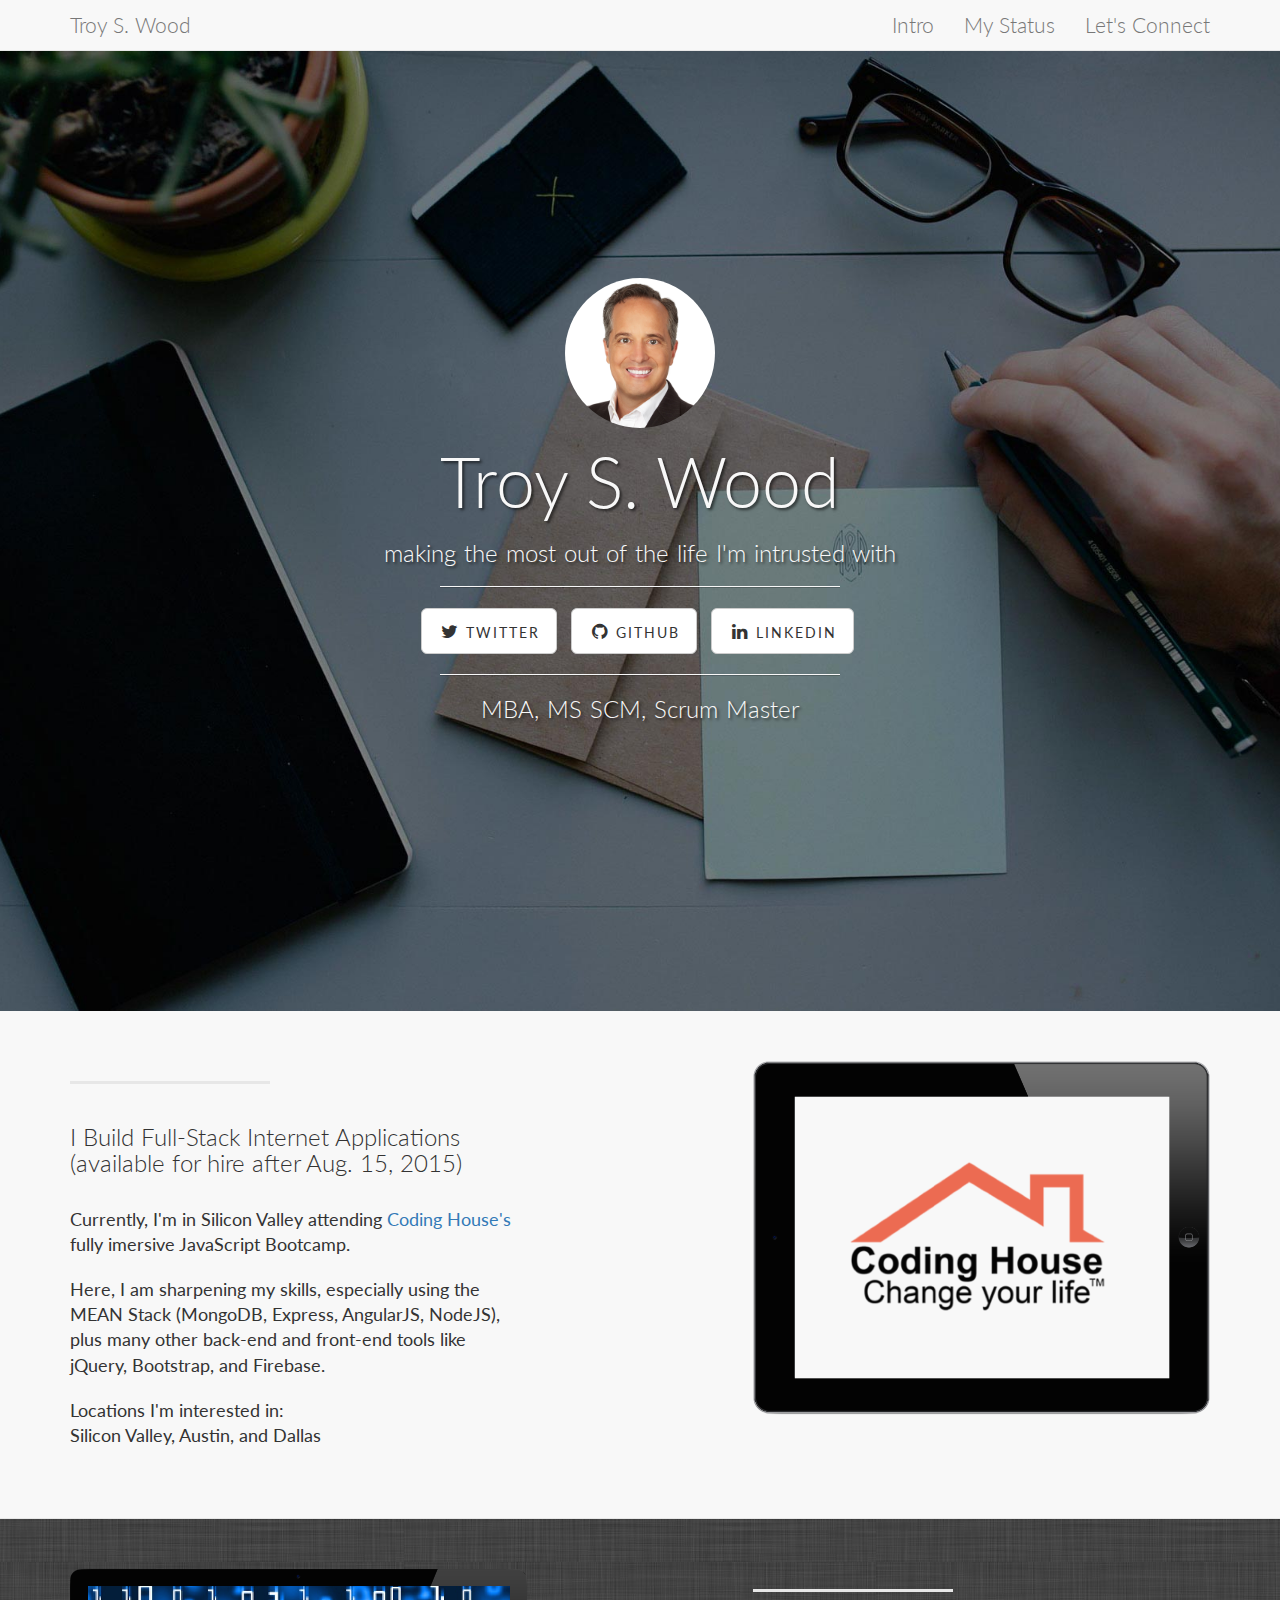
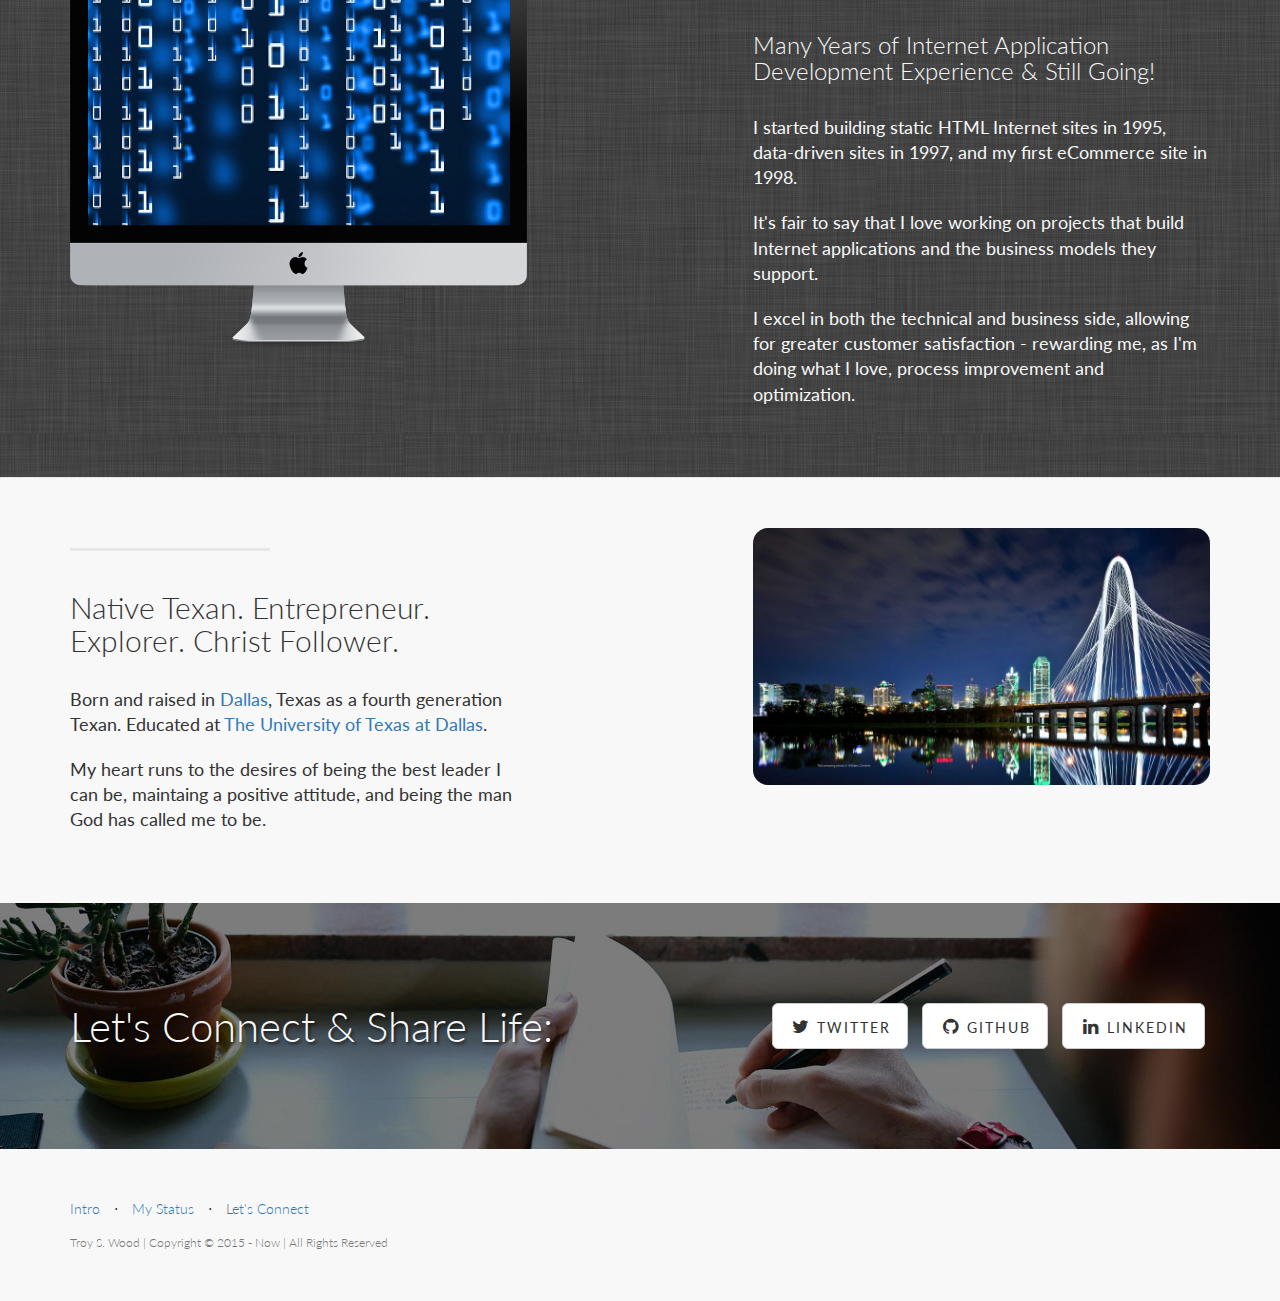
==== index.html @ 4064e509 "new site" ====
<!DOCTYPE html>
<html lang="en">

<head>

    <meta charset="utf-8">
    <meta http-equiv="X-UA-Compatible" content="IE=edge">
    <meta name="viewport" content="width=device-width, initial-scale=1">
    <meta name="description" content="">
    <meta name="author" content="">

    <title>Troy S. Wood | Profile & Projects</title>

    <!-- Bootstrap Core CSS -->
    <link href="css/bootstrap.min.css" rel="stylesheet">

    <!-- Custom CSS -->
    <link href="css/landing-page.css" rel="stylesheet">

    <!-- Custom Fonts -->
    <link href="font-awesome/css/font-awesome.min.css" rel="stylesheet" type="text/css">
    <link href="http://fonts.googleapis.com/css?family=Lato:300,400,700,300italic,400italic,700italic" rel="stylesheet" type="text/css">

    <!-- HTML5 Shim and Respond.js IE8 support of HTML5 elements and media queries -->
    <!-- WARNING: Respond.js doesn't work if you view the page via file:// -->
    <!--[if lt IE 9]>
        <script src="https://oss.maxcdn.com/libs/html5shiv/3.7.0/html5shiv.js"></script>
        <script src="https://oss.maxcdn.com/libs/respond.js/1.4.2/respond.min.js"></script>
    <![endif]-->

</head>

<body>

    <!-- Navigation -->
    <nav class="navbar navbar-default navbar-fixed-top topnav" role="navigation">
        <div class="container topnav">
            <!-- Brand and toggle get grouped for better mobile display -->
            <div class="navbar-header">
                <button type="button" class="navbar-toggle" data-toggle="collapse" data-target="#bs-example-navbar-collapse-1">
                    <span class="sr-only">Toggle navigation</span>
                    <span class="icon-bar"></span>
                    <span class="icon-bar"></span>
                    <span class="icon-bar"></span>
                </button>
                <a class="navbar-brand topnav" href="#">Troy S. Wood</a>
            </div>
            <!-- Collect the nav links, forms, and other content for toggling -->
            <div class="collapse navbar-collapse" id="bs-example-navbar-collapse-1">
                <ul class="nav navbar-nav navbar-right">
                    <li>
                        <a class="navbar-menu-items" href="#intro">Intro</a>
                    </li>
                    <li>
                        <a class="navbar-menu-items" href="#mystatus">My Status</a>
                    </li>
                    <li>
                        <a class="navbar-menu-items" href="#letsconnect">Let's Connect</a>
                    </li>
                </ul>
            </div>
            <!-- /.navbar-collapse -->
        </div>
        <!-- /.container -->
    </nav>


    <!-- Header -->
    <a name="intro"></a>
    <div class="intro-header">
        <div class="container">

            <div class="row">
                <div class="col-lg-12">
                    <div class="intro-message">
                    <img id="img-troy-propic-01" class="img-responsive" src="img/troywood-pro-pic-01.jpg" alt="">                    
                        <h1>Troy S. Wood</h1>
                        <h3 class="text-spacing">making the most out of the life I'm intrusted with</h3>
                        <hr class="intro-divider">                   
                        <ul class="list-inline intro-social-buttons">
                            <li>
                                <a href="https://twitter.com/?lang=en" target="_blank" class="btn btn-default btn-lg"><i class="fa fa-twitter fa-fw"></i> <span class="network-name">Twitter</span></a>
                            </li>
                            <li>
                                <a href="https://github.com/troyswood" target="_blank" class="btn btn-default btn-lg"><i class="fa fa-github fa-fw"></i> <span class="network-name">Github</span></a>
                            </li>
                            <li>
                                <a href="https://www.linkedin.com/in/troyswood" target="_blank" class="btn btn-default btn-lg"><i class="fa fa-linkedin fa-fw"></i> <span class="network-name">Linkedin</span></a>
                            </li>
                        </ul>
                        <hr class="intro-divider">
                        <h3 class="text-spacing">MBA, MS SCM, Scrum Master</h3>                         
                    </div>
                </div>
            </div>

        </div>
        <!-- /.container -->

    </div>
    <!-- /.intro-header -->

    <!-- Page Content -->

  <a  name="mystatus"></a>
    <div class="content-section-a">

        <div class="container">
            <div class="row">
                <div class="col-lg-5 col-sm-6">
                    <hr class="section-heading-spacer">
                    <div class="clearfix"></div>
                    <h3 class="section-heading">I Build Full-Stack Internet Applications<br>(available for hire after Aug. 15, 2015)</h3>
                    <p class="lead">Currently, I'm in Silicon Valley attending <a target="_blank" href="http://codinghouse.co/">Coding House's</a> fully imersive JavaScript Bootcamp.</p><p class="lead">Here, I am sharpening my skills, especially using the MEAN Stack (MongoDB, Express, AngularJS, NodeJS), plus many other back-end and front-end tools like jQuery, Bootstrap, and Firebase.</p><p class="lead">Locations I'm interested in:<br>Silicon Valley, Austin, and Dallas</p>
                </div>
                <div class="col-lg-5 col-lg-offset-2 col-sm-6">
                    <img class="img-responsive" src="img/ipad-ch-logo.png" alt="">
                </div>
            </div>

        </div>
        <!-- /.container -->

    </div>
    <!-- /.content-section-a -->

    <div class="content-section-b">

        <div class="container">

            <div class="row">
                <div class="col-lg-5 col-lg-offset-1 col-sm-push-6  col-sm-6">
                    <hr class="section-heading-spacer">
                    <div class="clearfix"></div>
                    <h3 class="section-heading">Many Years of Internet Application Development Experience & Still Going!</h3>
                    <p class="lead">I started building static HTML Internet sites in 1995, data-driven sites in 1997, and my first eCommerce site in 1998.</p><p class="lead">It's fair to say that I love working on projects that build Internet applications and the business models they support.</p><p class="lead">I excel in both the technical and business side, allowing for greater customer satisfaction - rewarding me, as I'm doing what I love, process improvement and optimization.</p>
                </div>
                <div class="col-lg-5 col-sm-pull-6  col-sm-6">
                    <img class="img-responsive" src="img/imac-binary.png" alt="">
                </div>
            </div>

        </div>
        <!-- /.container -->

    </div>
    <!-- /.content-section-b -->

    <div class="content-section-a">

        <div class="container">

            <div class="row">
                <div class="col-lg-5 col-sm-6">
                    <hr class="section-heading-spacer">
                    <div class="clearfix"></div>
                    <h2 class="section-heading">Native Texan. Entrepreneur. Explorer. Christ Follower.</h2>
                    <p class="lead">Born and raised in <a target="_blank" href="http://dallascityhall.com">Dallas</a>, Texas as a fourth generation Texan. Educated at <a target="_blank" href="http://www.utdallas.edu">The University of Texas at Dallas</a>.</p><p class="lead">My heart runs to the desires of being the best leader I can be, maintaing a positive attitude, and being the man God has called me to be.</p>
                </div>
                <div class="col-lg-5 col-lg-offset-2 col-sm-6">
                    <!-- <img class="img-responsive" src="img/phones.png" alt=""> -->
                    <img id="img-dallas-01" class="img-responsive" src="img/dallas-03.jpg" alt="">
                </div>
            </div>

        </div>
        <!-- /.container -->

    </div>
    <!-- /.content-section-a -->

  <a  name="letsconnect"></a>
    <div class="banner">

        <div class="container">

            <div class="row">
                <div class="col-lg-6">
                    <h2>Let's Connect & Share Life:</h2>
                </div>
                <div class="col-lg-6">
                    <ul class="list-inline banner-social-buttons">
                        <li>
                            <a href="https://twitter.com/?lang=en" target="_blank" class="btn btn-default btn-lg"><i class="fa fa-twitter fa-fw"></i> <span class="network-name">Twitter</span></a>
                        </li>
                        <li>
                            <a href="https://github.com/troyswood" target="_blank" class="btn btn-default btn-lg"><i class="fa fa-github fa-fw"></i> <span class="network-name">Github</span></a>
                        </li>
                        <li>
                            <a href="https://www.linkedin.com/in/troyswood" target="_blank" class="btn btn-default btn-lg"><i class="fa fa-linkedin fa-fw"></i> <span class="network-name">Linkedin</span></a>
                        </li>
                    </ul>
                </div>
            </div>

        </div>
        <!-- /.container -->

    </div>
    <!-- /.banner -->

    <!-- Footer -->
    <footer>
        <div class="container">
            <div class="row">
                <div class="col-lg-12">
                    <ul class="list-inline">
                        <li>
                            <a href="#">Intro</a>
                        </li>
                        <li class="footer-menu-divider">&sdot;</li>
                        <li>
                            <a href="#mystatus">My Status</a>
                        </li>
                        <li class="footer-menu-divider">&sdot;</li>
                        <li>
                            <a href="#letsconnect">Let's Connect</a>
                        </li>
                    </ul>
                    <p class="copyright text-muted small">Troy S. Wood | Copyright &copy; 2015 - Now | All Rights Reserved</p>
                </div>
            </div>
        </div>
    </footer>

    <!-- jQuery -->
    <script src="js/jquery.js"></script>

    <!-- Bootstrap Core JavaScript -->
    <script src="js/bootstrap.min.js"></script>

</body>

</html>
---- css/landing-page.css ----
/*!
 * Start Bootstrap - Landing Page Bootstrap Theme (http://startbootstrap.com)
 * Code licensed under the Apache License v2.0.
 * For details, see http://www.apache.org/licenses/LICENSE-2.0.
 */

body,
html {
    width: 100%;
    height: 100%;
}

body,
h1,
h2,
h3,
h4,
h5,
h6 {
    font-family: "Lato","Helvetica Neue",Helvetica,Arial,sans-serif;
    font-weight: 300;
}

.text-spacing {
    letter-spacing: 0.0px;
    word-spacing: 1.0px;
}

.topnav {
    font-size: 14px; 
}

.lead {
    font-size: 18px;
    font-weight: 400;
}

.intro-header {
    padding-top: 50px; /* If you're making other pages, make sure there is 50px of padding to make sure the navbar doesn't overlap content! */
    padding-bottom: 50px;
    text-align: center;
    color: #f8f8f8;
    background: url(../img/intro-bg.jpg) no-repeat center center;
    background-size: cover;
}

.intro-message {
    position: relative;
    padding-top: 20%;
    padding-bottom: 20%;
}

.intro-message > h1 {
    margin: 0;
    text-shadow: 2px 2px 3px rgba(0,0,0,0.6);
    font-size: 5em;
}

.intro-divider {
    width: 400px;
    border-top: 1px solid #f8f8f8;
    border-bottom: 1px solid rgba(0,0,0,0.2);
}

.intro-message > h3 {
    text-shadow: 2px 2px 3px rgba(0,0,0,0.6);
}

@media(max-width:767px) {
    .intro-message {
        padding-bottom: 15%;
    }

    .intro-message > h1 {
        font-size: 3em;
    }

    ul.intro-social-buttons > li {
        display: block;
        margin-bottom: 20px;
        padding: 0;
    }

    ul.intro-social-buttons > li:last-child {
        margin-bottom: 0;
    }

    .intro-divider {
        width: 100%;
    }
}

.network-name {
    text-transform: uppercase;
    font-size: 14px;
    font-weight: 400;
    letter-spacing: 2px;
}

.content-section-a {
    padding: 50px 0;
    background-color: #f8f8f8;
}

.content-section-b {
    padding: 50px 0;
    border-top: 1px solid #e7e7e7;
    border-bottom: 1px solid #e7e7e7;
    color: #f8f8f8; /* */
    background: url(../img/linentexture.jpg) center center;
}

.section-heading {
    margin-bottom: 30px;
}

.section-heading-spacer {
    float: left;
    width: 200px;
    border-top: 3px solid #e7e7e7;
}

#img-troy-propic-01 {
    margin-left: auto;
    margin-right: auto;    
    margin-bottom: 15px;
    border-radius: 50%;
    height: 150px;
    width: 150px;
}

#img-dallas-01 {
    border-radius: 15px;
}

a.navbar-brand.topnav {
    font-size: 1.5em;
}

.navbar-menu-items {
    font-size: 1.5em;
}

.banner {
    padding: 100px 0;
    color: #f8f8f8;
    background: url(../img/banner-bg.jpg) no-repeat center center; 
    /* background: url(../img/bgwood.jpg) no-repeat center center; */
    background-size: cover;
}

.banner h2 {
    margin: 0;
    text-shadow: 2px 2px 3px rgba(0,0,0,0.6);
    font-size: 3em;
}

.banner ul {
    margin-bottom: 0;
}

.banner-social-buttons {
    float: right;
    margin-top: 0;
}

@media(max-width:1199px) {
    ul.banner-social-buttons {
        float: left;
        margin-top: 15px;
    }
    a.navbar-brand.topnav {
    font-size: 1.0em;
}
}

@media(max-width:767px) {
    .banner h2 {
        margin: 0;
        text-shadow: 2px 2px 3px rgba(0,0,0,0.6);
        font-size: 3em;
    }

    ul.banner-social-buttons > li {
        display: block;
        margin-bottom: 20px;
        padding: 0;
    }

    ul.banner-social-buttons > li:last-child {
        margin-bottom: 0;
    }
    a.navbar-brand.topnav {
    font-size: 1.0em;
}
}

footer {
    padding: 50px 0;
    background-color: #f8f8f8;
}

p.copyright {
    margin: 15px 0 0;
}
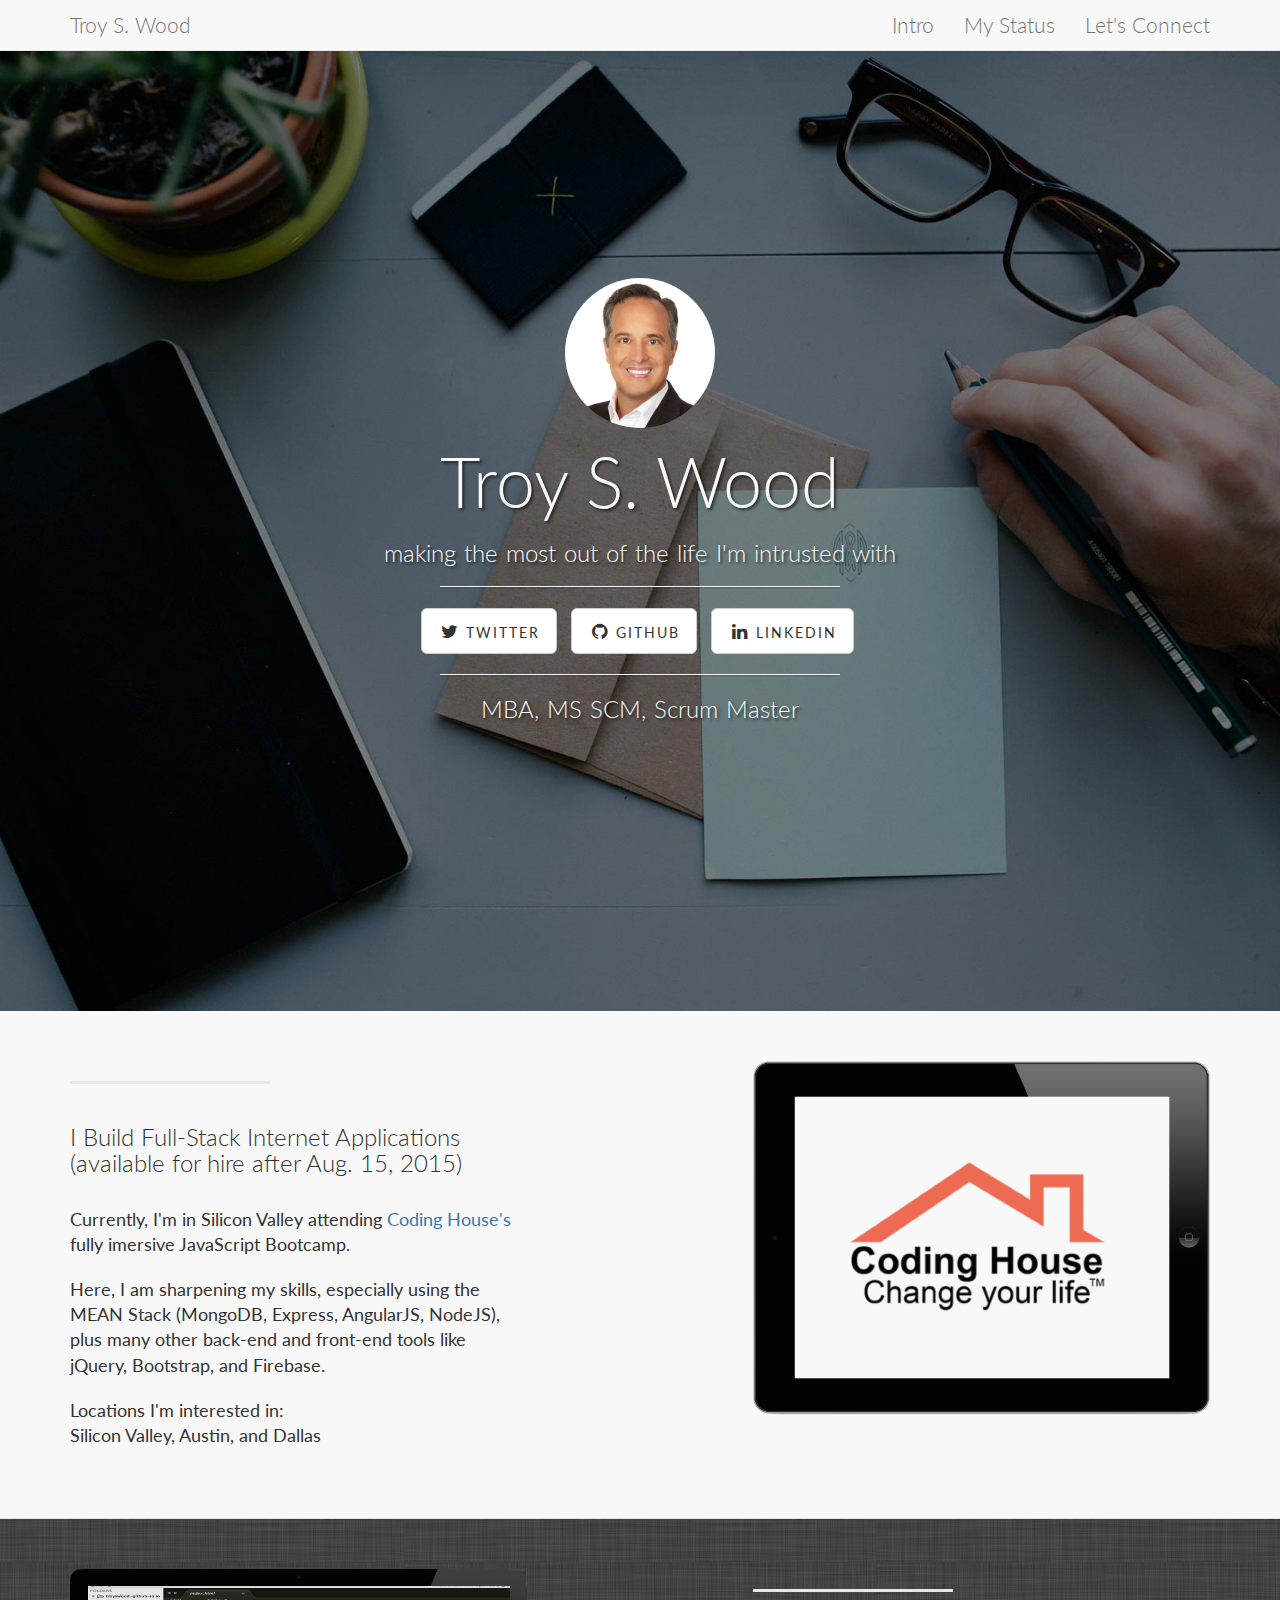
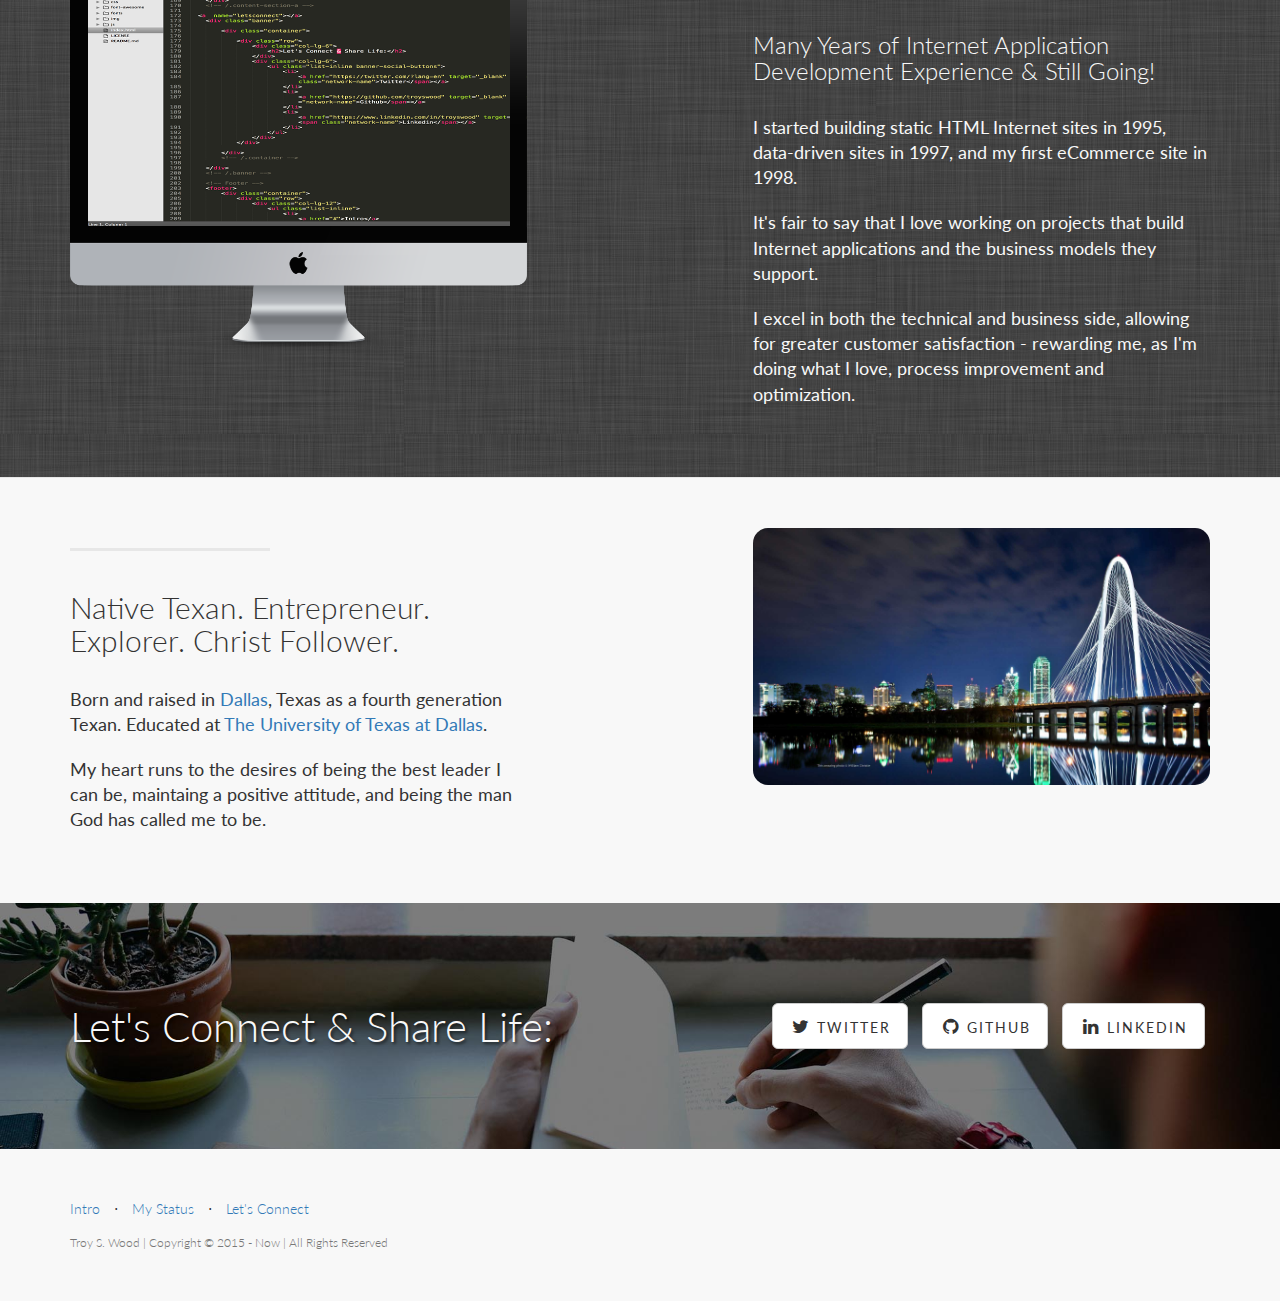
==== commit d8c303cc: "changed img & added google analytics" ====
--- a/index.html
+++ b/index.html
@@ -136,7 +136,7 @@
                     <p class="lead">I started building static HTML Internet sites in 1995, data-driven sites in 1997, and my first eCommerce site in 1998.</p><p class="lead">It's fair to say that I love working on projects that build Internet applications and the business models they support.</p><p class="lead">I excel in both the technical and business side, allowing for greater customer satisfaction - rewarding me, as I'm doing what I love, process improvement and optimization.</p>
                 </div>
                 <div class="col-lg-5 col-sm-pull-6  col-sm-6">
-                    <img class="img-responsive" src="img/imac-binary.png" alt="">
+                    <img class="img-responsive" src="img/imac-withcode.png" alt="">
                 </div>
             </div>
 
@@ -229,6 +229,16 @@
     <!-- Bootstrap Core JavaScript -->
     <script src="js/bootstrap.min.js"></script>
 
+    <script>
+      (function(i,s,o,g,r,a,m){i['GoogleAnalyticsObject']=r;i[r]=i[r]||function(){
+      (i[r].q=i[r].q||[]).push(arguments)},i[r].l=1*new Date();a=s.createElement(o),
+      m=s.getElementsByTagName(o)[0];a.async=1;a.src=g;m.parentNode.insertBefore(a,m)
+      })(window,document,'script','//www.google-analytics.com/analytics.js','ga');
+
+      ga('create', 'UA-64116426-1', 'auto');
+      ga('send', 'pageview');
+    </script>
+
 </body>
 
 </html>
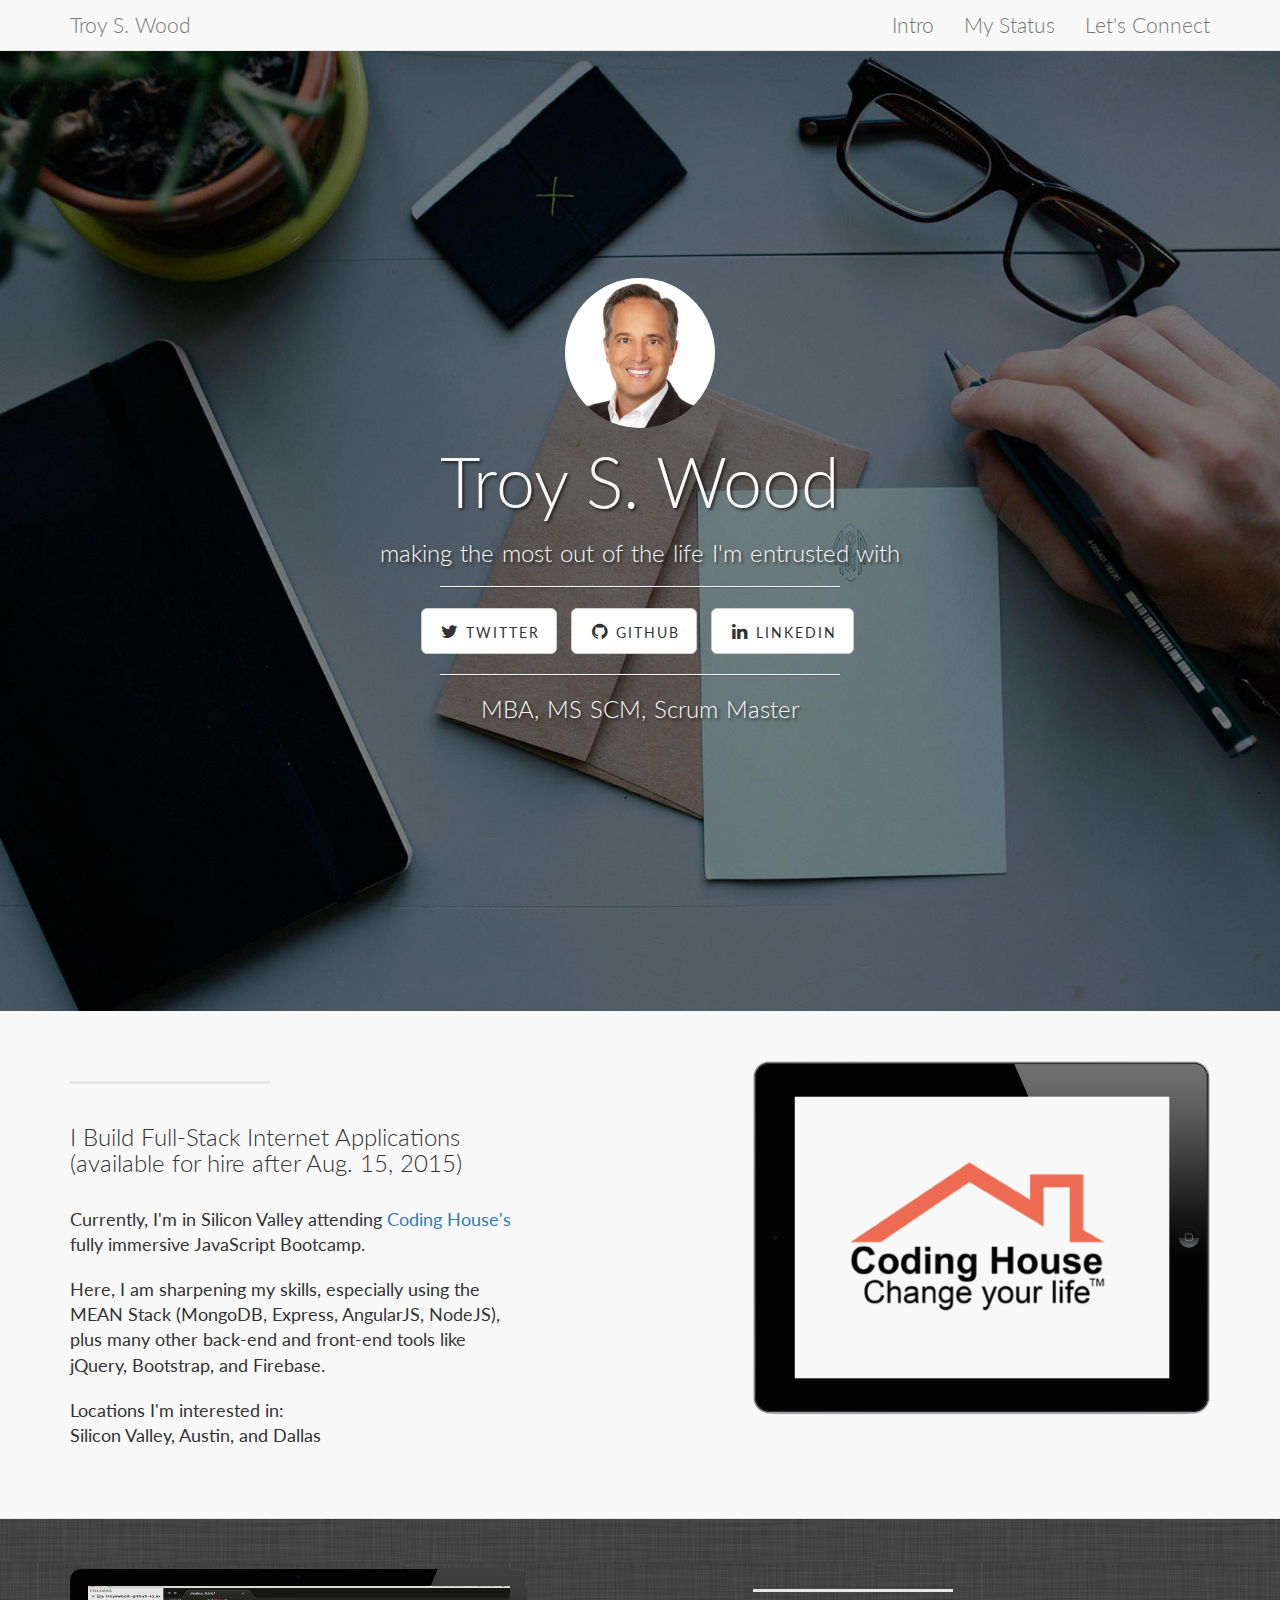
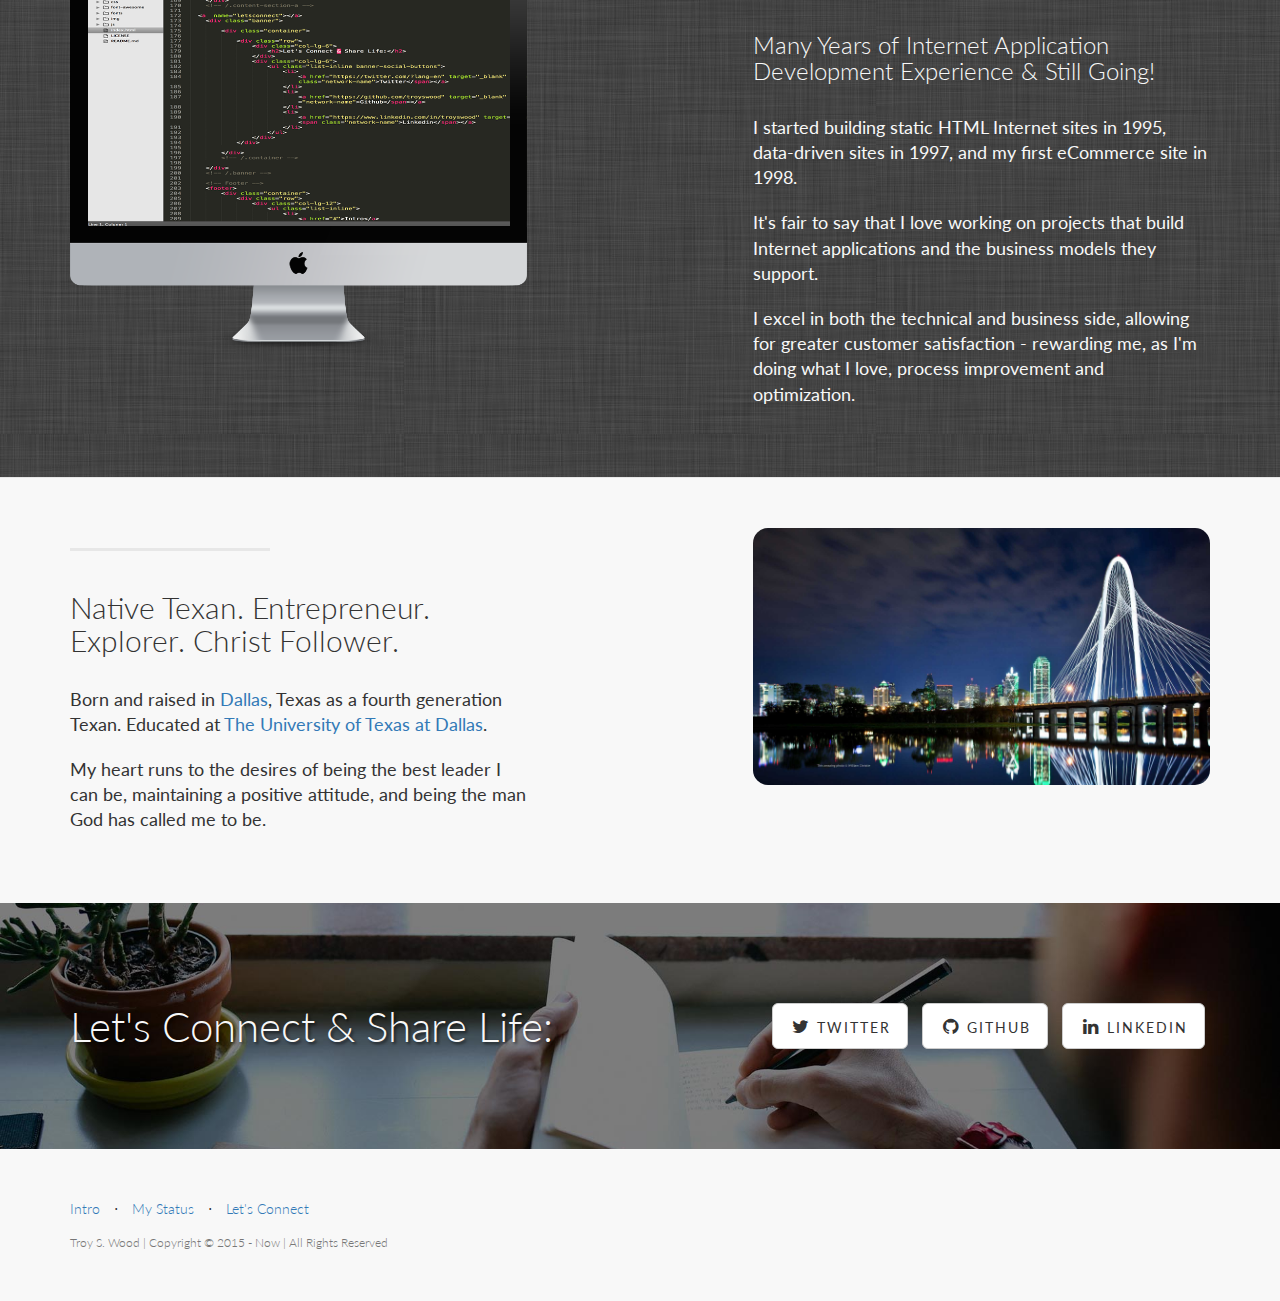
==== commit c5cf5580: "corrected some typos in the text" ====
--- a/index.html
+++ b/index.html
@@ -75,7 +75,7 @@
                     <div class="intro-message">
                     <img id="img-troy-propic-01" class="img-responsive" src="img/troywood-pro-pic-01.jpg" alt="">                    
                         <h1>Troy S. Wood</h1>
-                        <h3 class="text-spacing">making the most out of the life I'm intrusted with</h3>
+                        <h3 class="text-spacing">making the most out of the life I'm entrusted with</h3>
                         <hr class="intro-divider">                   
                         <ul class="list-inline intro-social-buttons">
                             <li>
@@ -111,7 +111,7 @@
                     <hr class="section-heading-spacer">
                     <div class="clearfix"></div>
                     <h3 class="section-heading">I Build Full-Stack Internet Applications<br>(available for hire after Aug. 15, 2015)</h3>
-                    <p class="lead">Currently, I'm in Silicon Valley attending <a target="_blank" href="http://codinghouse.co/">Coding House's</a> fully imersive JavaScript Bootcamp.</p><p class="lead">Here, I am sharpening my skills, especially using the MEAN Stack (MongoDB, Express, AngularJS, NodeJS), plus many other back-end and front-end tools like jQuery, Bootstrap, and Firebase.</p><p class="lead">Locations I'm interested in:<br>Silicon Valley, Austin, and Dallas</p>
+                    <p class="lead">Currently, I'm in Silicon Valley attending <a target="_blank" href="http://codinghouse.co/">Coding House's</a> fully immersive JavaScript Bootcamp.</p><p class="lead">Here, I am sharpening my skills, especially using the MEAN Stack (MongoDB, Express, AngularJS, NodeJS), plus many other back-end and front-end tools like jQuery, Bootstrap, and Firebase.</p><p class="lead">Locations I'm interested in:<br>Silicon Valley, Austin, and Dallas</p>
                 </div>
                 <div class="col-lg-5 col-lg-offset-2 col-sm-6">
                     <img class="img-responsive" src="img/ipad-ch-logo.png" alt="">
@@ -155,7 +155,7 @@
                     <hr class="section-heading-spacer">
                     <div class="clearfix"></div>
                     <h2 class="section-heading">Native Texan. Entrepreneur. Explorer. Christ Follower.</h2>
-                    <p class="lead">Born and raised in <a target="_blank" href="http://dallascityhall.com">Dallas</a>, Texas as a fourth generation Texan. Educated at <a target="_blank" href="http://www.utdallas.edu">The University of Texas at Dallas</a>.</p><p class="lead">My heart runs to the desires of being the best leader I can be, maintaing a positive attitude, and being the man God has called me to be.</p>
+                    <p class="lead">Born and raised in <a target="_blank" href="http://dallascityhall.com">Dallas</a>, Texas as a fourth generation Texan. Educated at <a target="_blank" href="http://www.utdallas.edu">The University of Texas at Dallas</a>.</p><p class="lead">My heart runs to the desires of being the best leader I can be, maintaining a positive attitude, and being the man God has called me to be.</p>
                 </div>
                 <div class="col-lg-5 col-lg-offset-2 col-sm-6">
                     <!-- <img class="img-responsive" src="img/phones.png" alt=""> -->
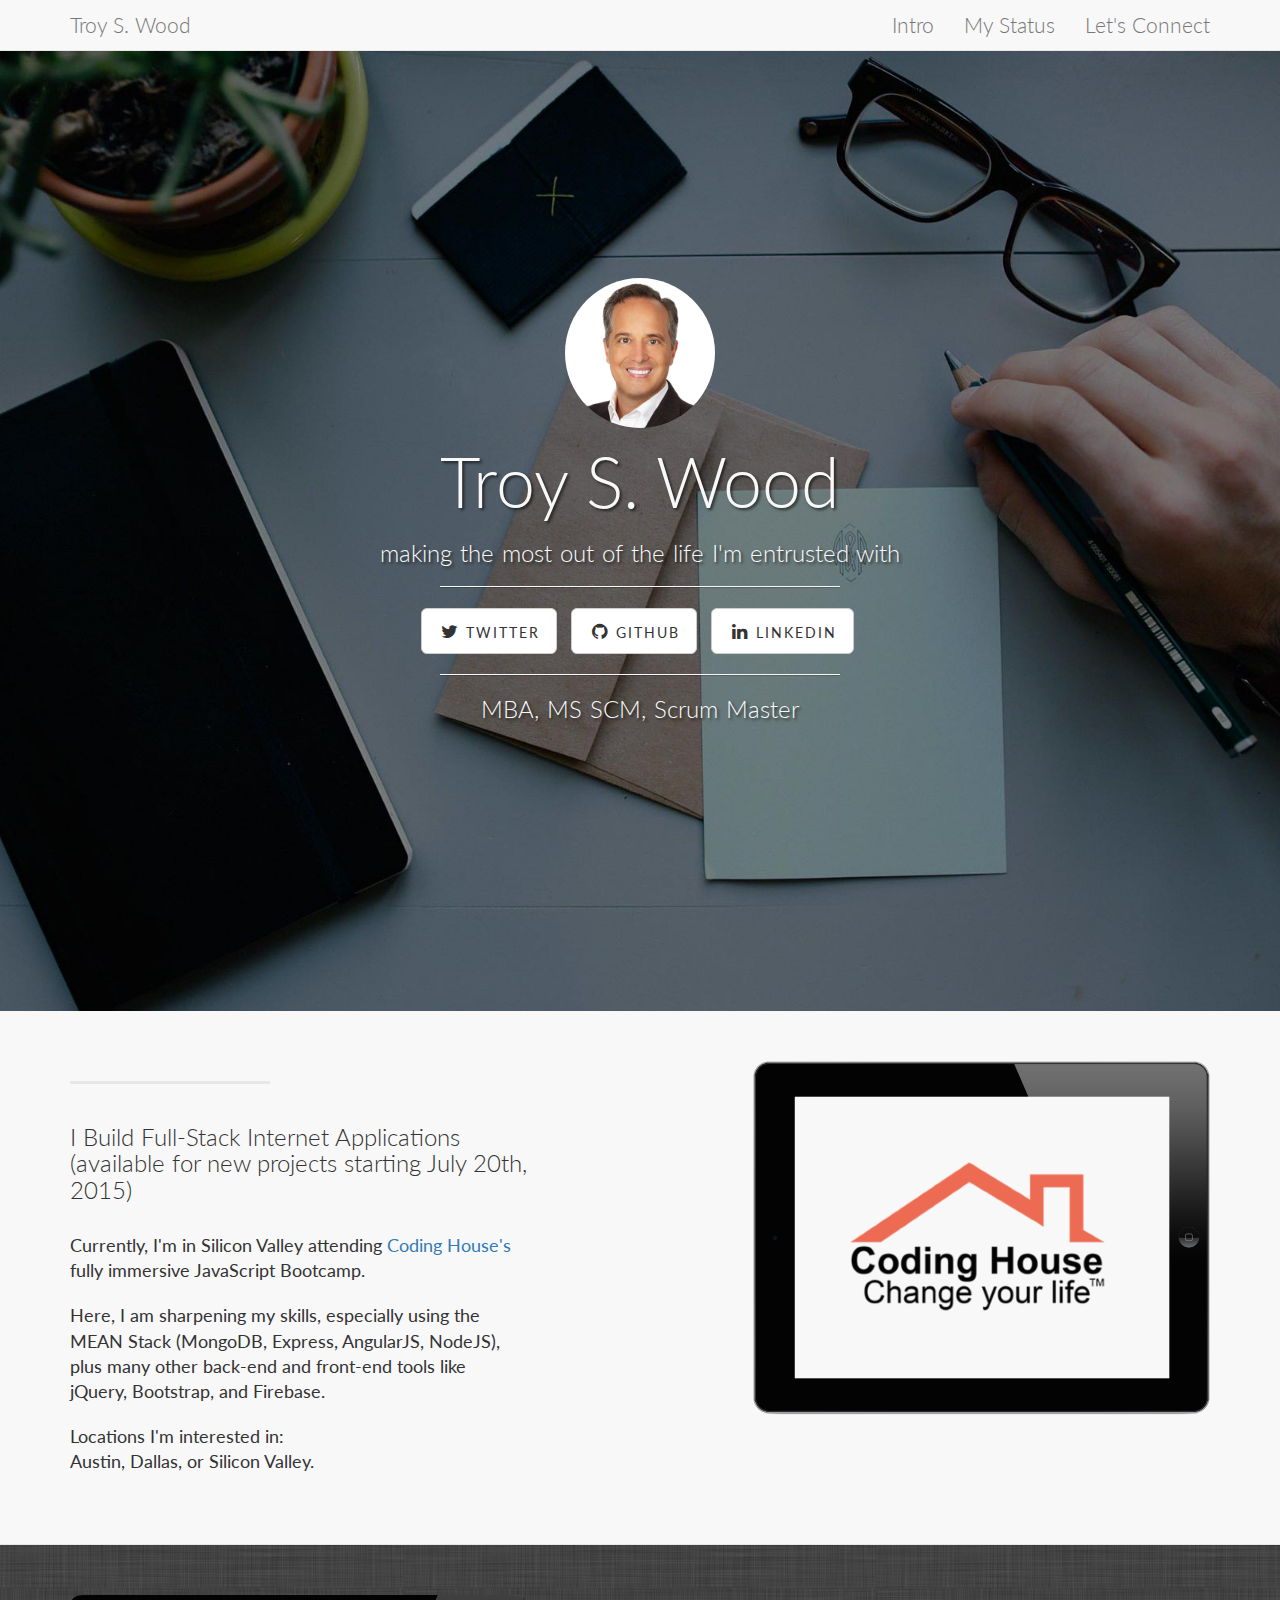
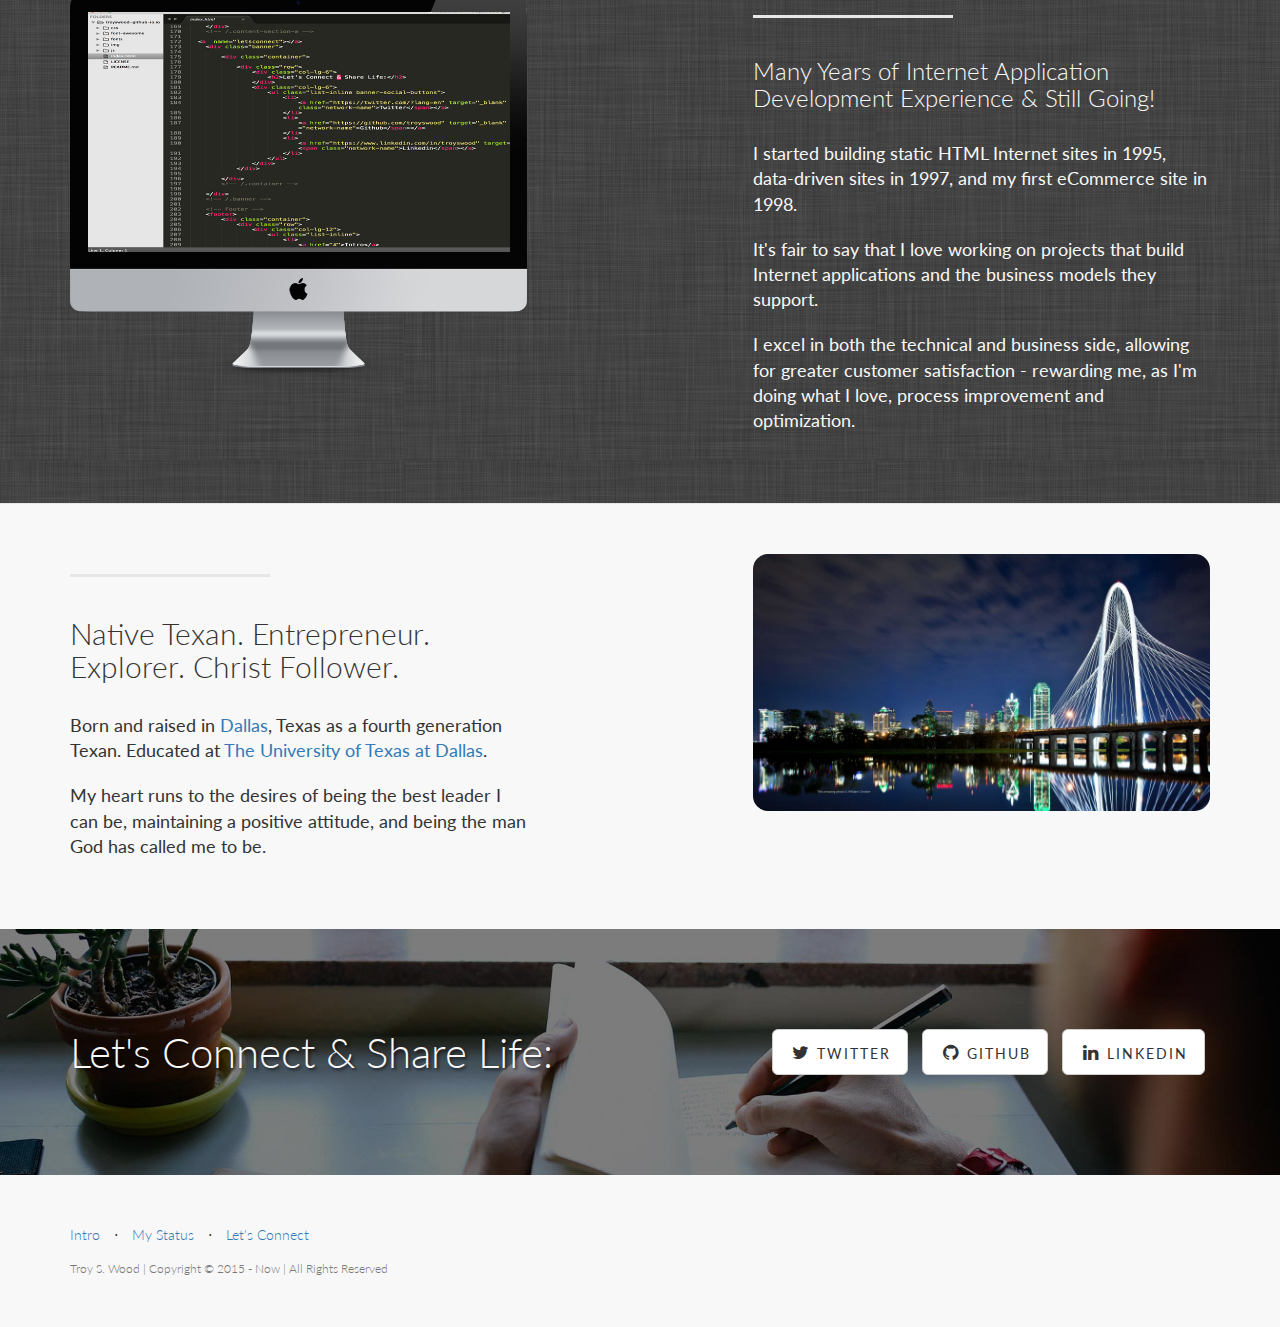
==== commit e741a06b: "Update index.html" ====
--- a/index.html
+++ b/index.html
@@ -6,10 +6,11 @@
     <meta charset="utf-8">
     <meta http-equiv="X-UA-Compatible" content="IE=edge">
     <meta name="viewport" content="width=device-width, initial-scale=1">
-    <meta name="description" content="">
-    <meta name="author" content="">
-
-    <title>Troy S. Wood | Profile & Projects</title>
+    <meta name="description" content="Troy S. Wood's personal Internet site showing his profile information and portfolio of projects. Links to his social media accounts.">
+    <meta name="keywords" content="troy s. wood, troyswood, troy wood, mean stack, internet application development, personal profile, javascript, ut dallas, linkedin, github, twitter">
+    <meta name="author" content="Troy S. Wood">
+
+    <title>Profile & Projects | Troy S. Wood</title>
 
     <!-- Bootstrap Core CSS -->
     <link href="css/bootstrap.min.css" rel="stylesheet">
@@ -110,8 +111,8 @@
                 <div class="col-lg-5 col-sm-6">
                     <hr class="section-heading-spacer">
                     <div class="clearfix"></div>
-                    <h3 class="section-heading">I Build Full-Stack Internet Applications<br>(available for hire after Aug. 15, 2015)</h3>
-                    <p class="lead">Currently, I'm in Silicon Valley attending <a target="_blank" href="http://codinghouse.co/">Coding House's</a> fully immersive JavaScript Bootcamp.</p><p class="lead">Here, I am sharpening my skills, especially using the MEAN Stack (MongoDB, Express, AngularJS, NodeJS), plus many other back-end and front-end tools like jQuery, Bootstrap, and Firebase.</p><p class="lead">Locations I'm interested in:<br>Silicon Valley, Austin, and Dallas</p>
+                    <h3 class="section-heading">I Build Full-Stack Internet Applications<br>(available for new projects starting July 20th, 2015)</h3>
+                    <p class="lead">Currently, I'm in Silicon Valley attending <a target="_blank" href="http://codinghouse.co/">Coding House's</a> fully immersive JavaScript Bootcamp.</p><p class="lead">Here, I am sharpening my skills, especially using the MEAN Stack (MongoDB, Express, AngularJS, NodeJS), plus many other back-end and front-end tools like jQuery, Bootstrap, and Firebase.</p><p class="lead">Locations I'm interested in:<br>Austin, Dallas, or Silicon Valley.</p>
                 </div>
                 <div class="col-lg-5 col-lg-offset-2 col-sm-6">
                     <img class="img-responsive" src="img/ipad-ch-logo.png" alt="">
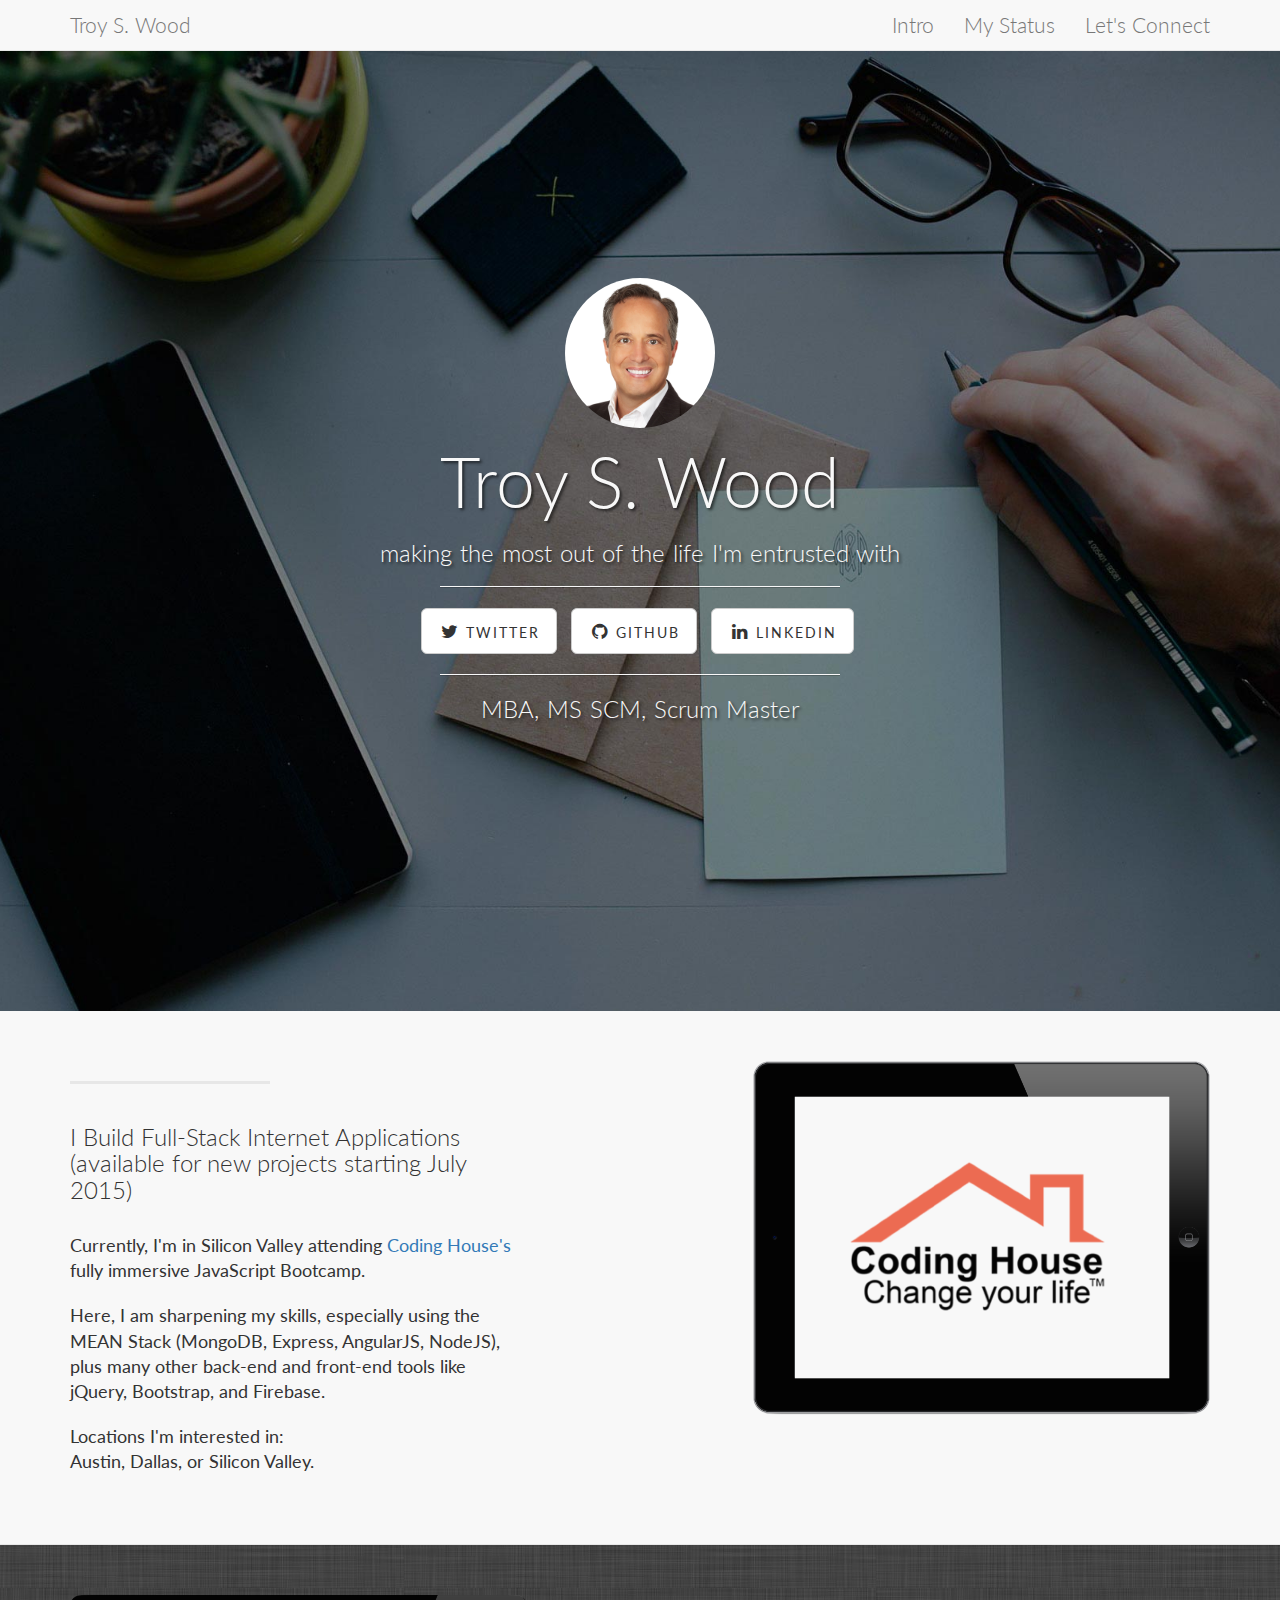
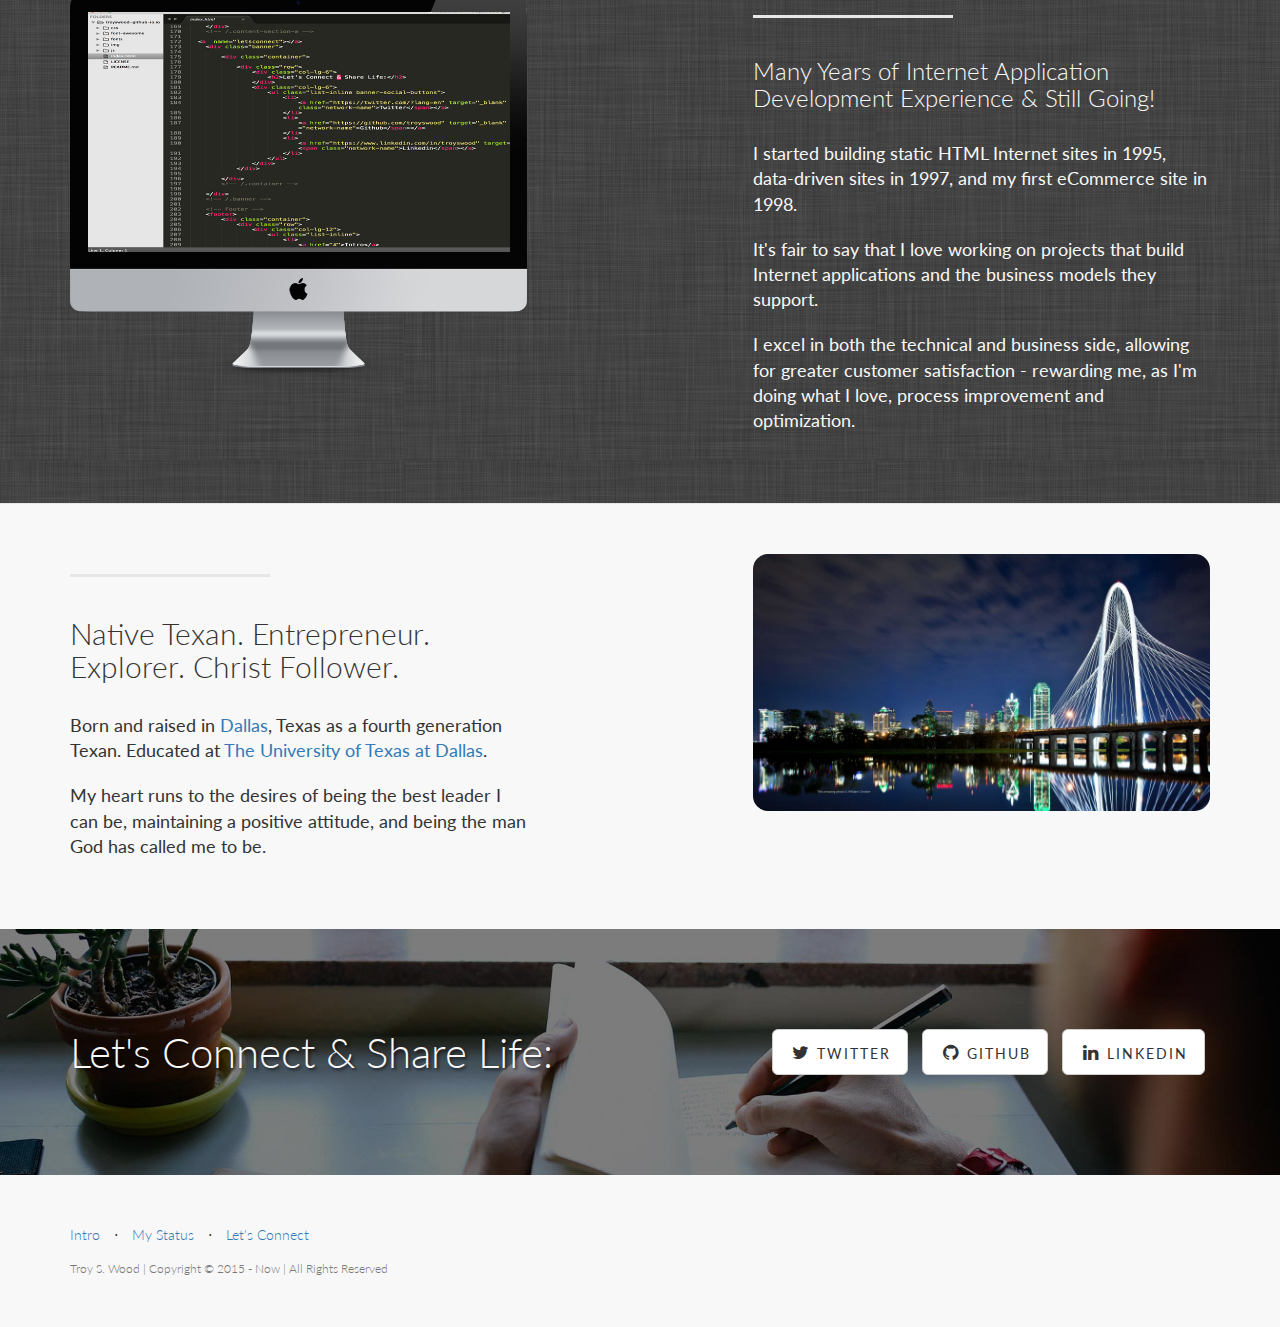
==== commit 9b9bf390: "Update index.html" ====
--- a/index.html
+++ b/index.html
@@ -111,7 +111,7 @@
                 <div class="col-lg-5 col-sm-6">
                     <hr class="section-heading-spacer">
                     <div class="clearfix"></div>
-                    <h3 class="section-heading">I Build Full-Stack Internet Applications<br>(available for new projects starting July 20th, 2015)</h3>
+                    <h3 class="section-heading">I Build Full-Stack Internet Applications<br>(available for new projects starting July 2015)</h3>
                     <p class="lead">Currently, I'm in Silicon Valley attending <a target="_blank" href="http://codinghouse.co/">Coding House's</a> fully immersive JavaScript Bootcamp.</p><p class="lead">Here, I am sharpening my skills, especially using the MEAN Stack (MongoDB, Express, AngularJS, NodeJS), plus many other back-end and front-end tools like jQuery, Bootstrap, and Firebase.</p><p class="lead">Locations I'm interested in:<br>Austin, Dallas, or Silicon Valley.</p>
                 </div>
                 <div class="col-lg-5 col-lg-offset-2 col-sm-6">
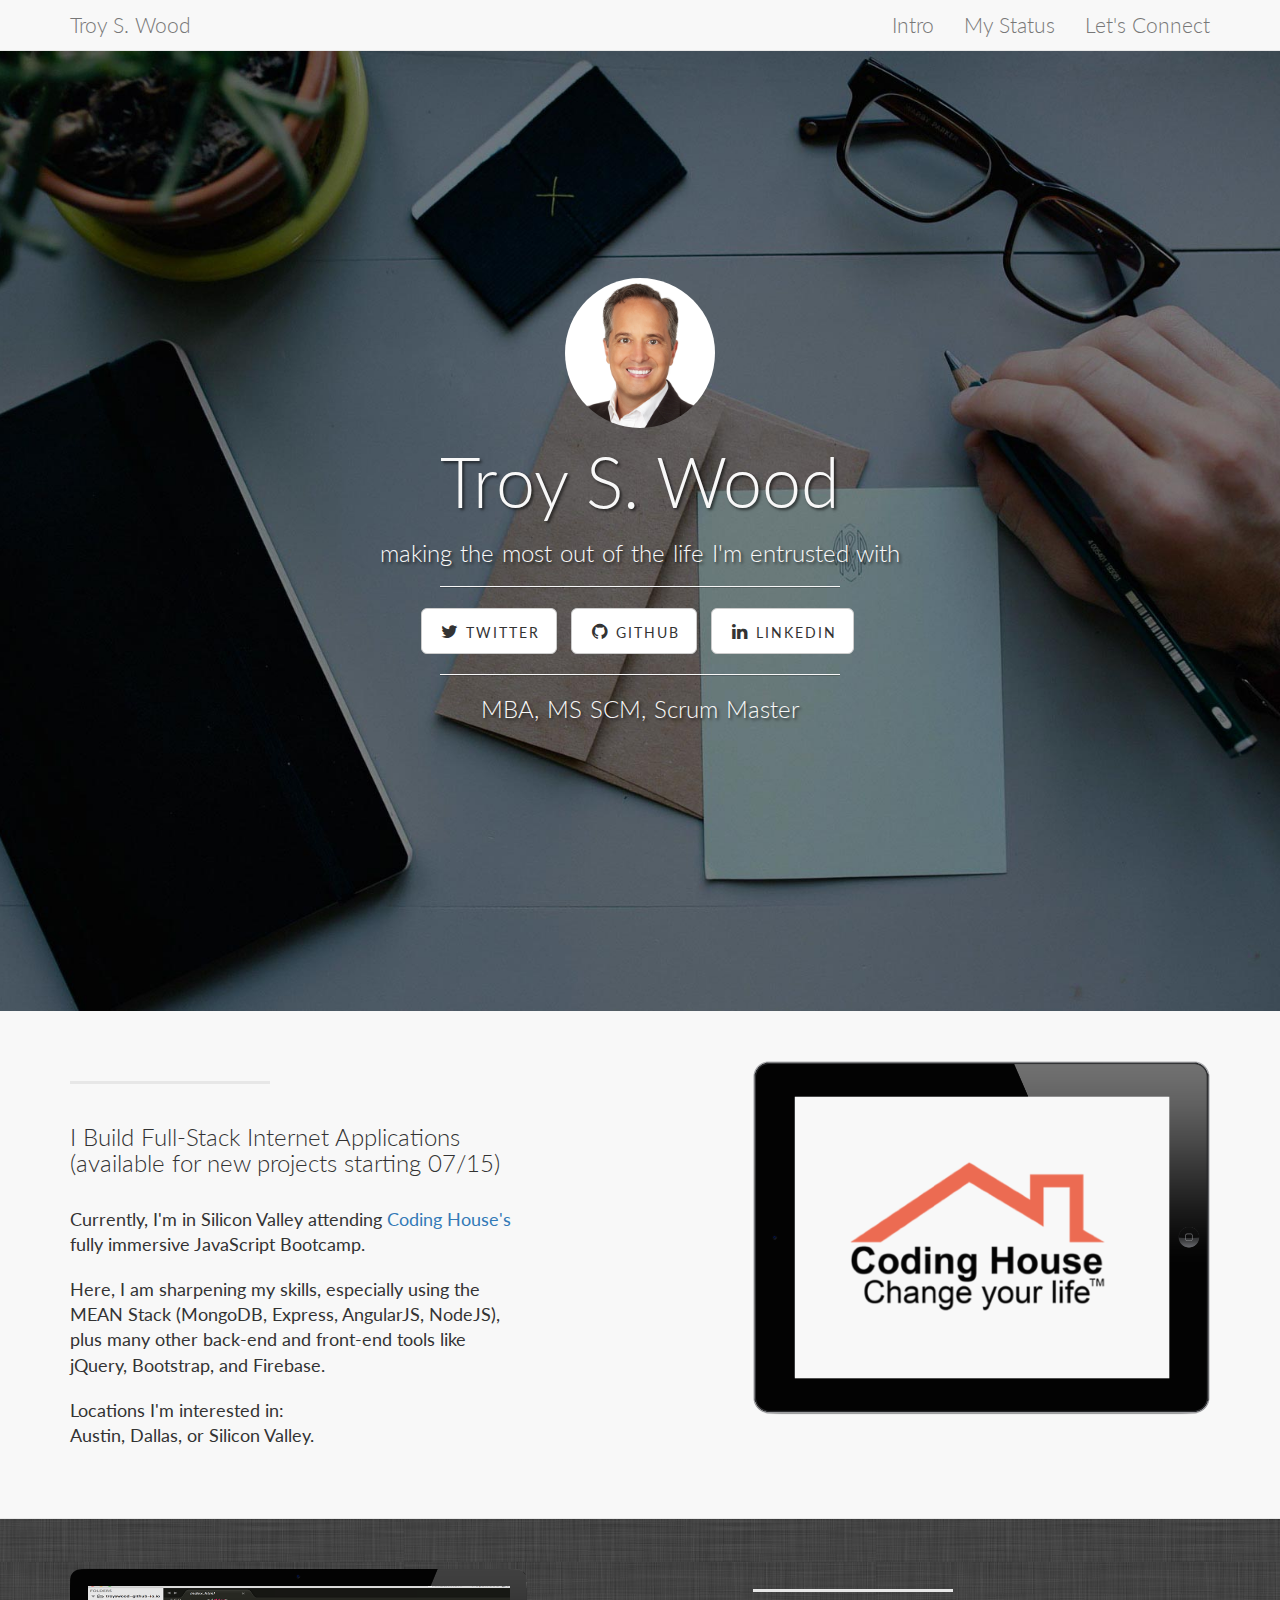
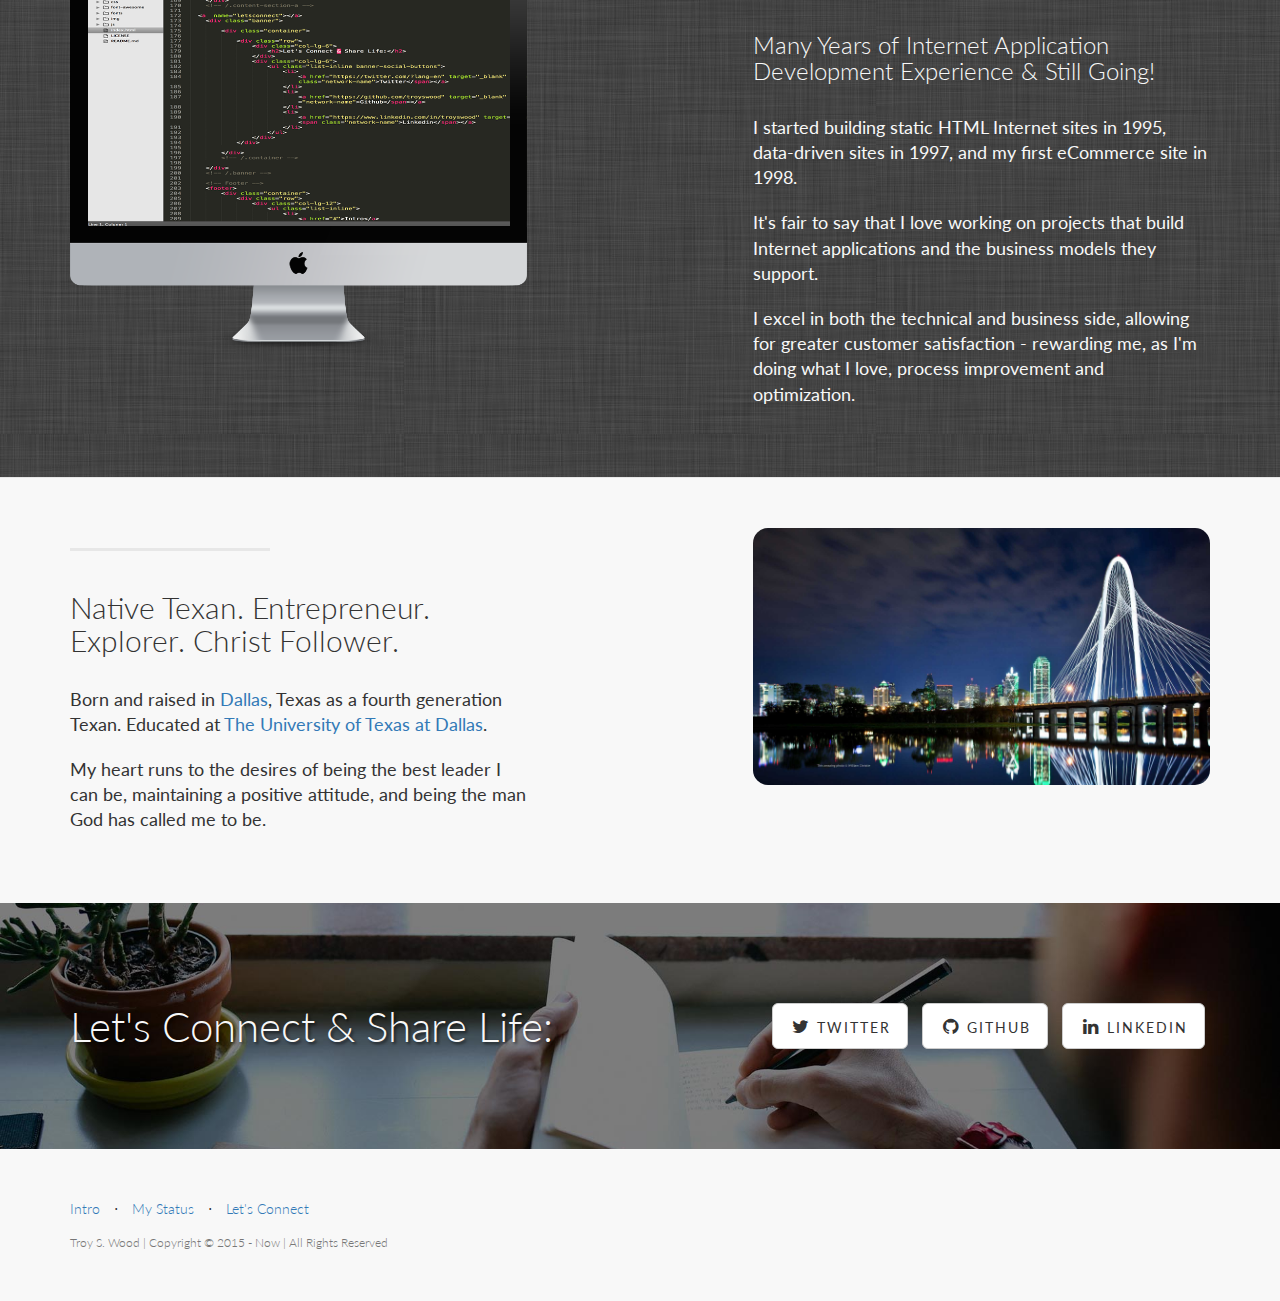
==== commit 8fcec9f1: "Update index.html" ====
--- a/index.html
+++ b/index.html
@@ -111,7 +111,7 @@
                 <div class="col-lg-5 col-sm-6">
                     <hr class="section-heading-spacer">
                     <div class="clearfix"></div>
-                    <h3 class="section-heading">I Build Full-Stack Internet Applications<br>(available for new projects starting July 2015)</h3>
+                    <h3 class="section-heading">I Build Full-Stack Internet Applications<br>(available for new projects starting 07/15)</h3>
                     <p class="lead">Currently, I'm in Silicon Valley attending <a target="_blank" href="http://codinghouse.co/">Coding House's</a> fully immersive JavaScript Bootcamp.</p><p class="lead">Here, I am sharpening my skills, especially using the MEAN Stack (MongoDB, Express, AngularJS, NodeJS), plus many other back-end and front-end tools like jQuery, Bootstrap, and Firebase.</p><p class="lead">Locations I'm interested in:<br>Austin, Dallas, or Silicon Valley.</p>
                 </div>
                 <div class="col-lg-5 col-lg-offset-2 col-sm-6">
